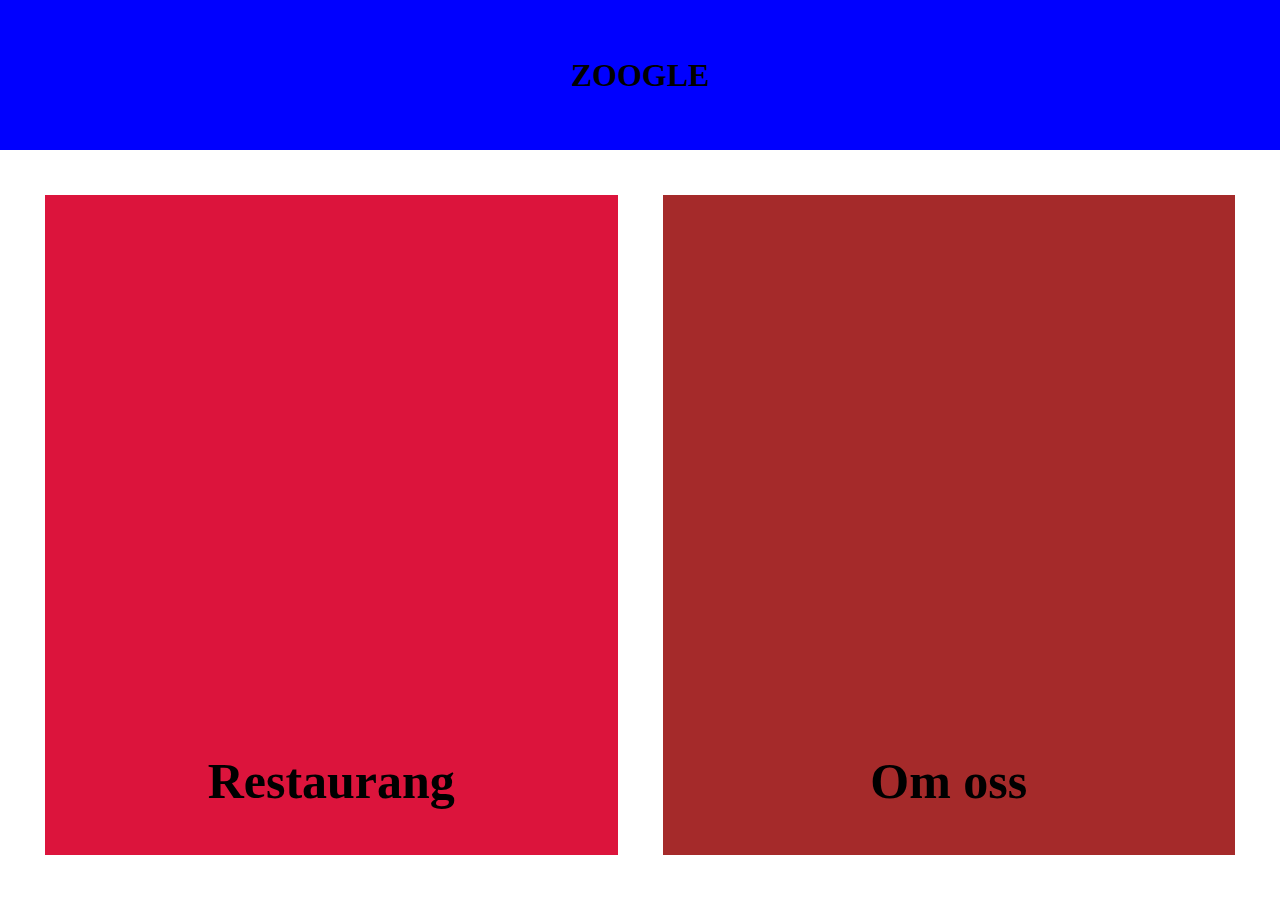
==== index.html @ 03f02984 "Jag fixade de flexboxar som behövdes för landing pagen och lade dem i en gridwrapper samt började st" ====
<!DOCTYPE html>
<html lang="en">
<head>
    <meta charset="UTF-8">
    <meta http-equiv="X-UA-Compatible" content="IE=edge">
    <meta name="viewport" content="width=device-width, initial-scale=1.0">
    <title>ZOOGLE</title>
    <link rel="stylesheet" href="css/style.css">
</head>
<body>
    <div id="gridwrapper">
        <header>
            <h1>ZOOGLE</h1>
        </header>
        <section id="s1">
            <h2>Restaurang</h2>
        </section>
        <section id="s2">
            <h2>Om oss</h2>
        </section>
    </div>
</body>
</html>
---- css/style.css ----
* {
    margin: 0;
    padding: 0;
}

#gridwrapper {
    display: grid;
    grid-template-columns: 50vw 50vw;
    grid-template-rows: 1fr 5fr;
    grid-template-areas: 
    "he he"
    "s1 s2";
    height: 100vh;
    width: 100vw;
}

header {
    display: flex;
    grid-area: he;
    background-color: blue;
    justify-content: center;
    align-items: center;
}

#s1 {
    display: flex;
    grid-area: s1;
    margin: 5vh;
    margin-right: 2.5vh;
    background-color: crimson;
    justify-content: center;
    align-items: flex-end;
}

#s2 {
    display: flex;
    grid-area: s2;
    margin: 5vh;
    margin-left: 2.5vh;
    background-color: brown;
    justify-content: center;
    align-items: flex-end;
}

h2 {
    margin-bottom: 5vh;
    font-size: 50px;
}
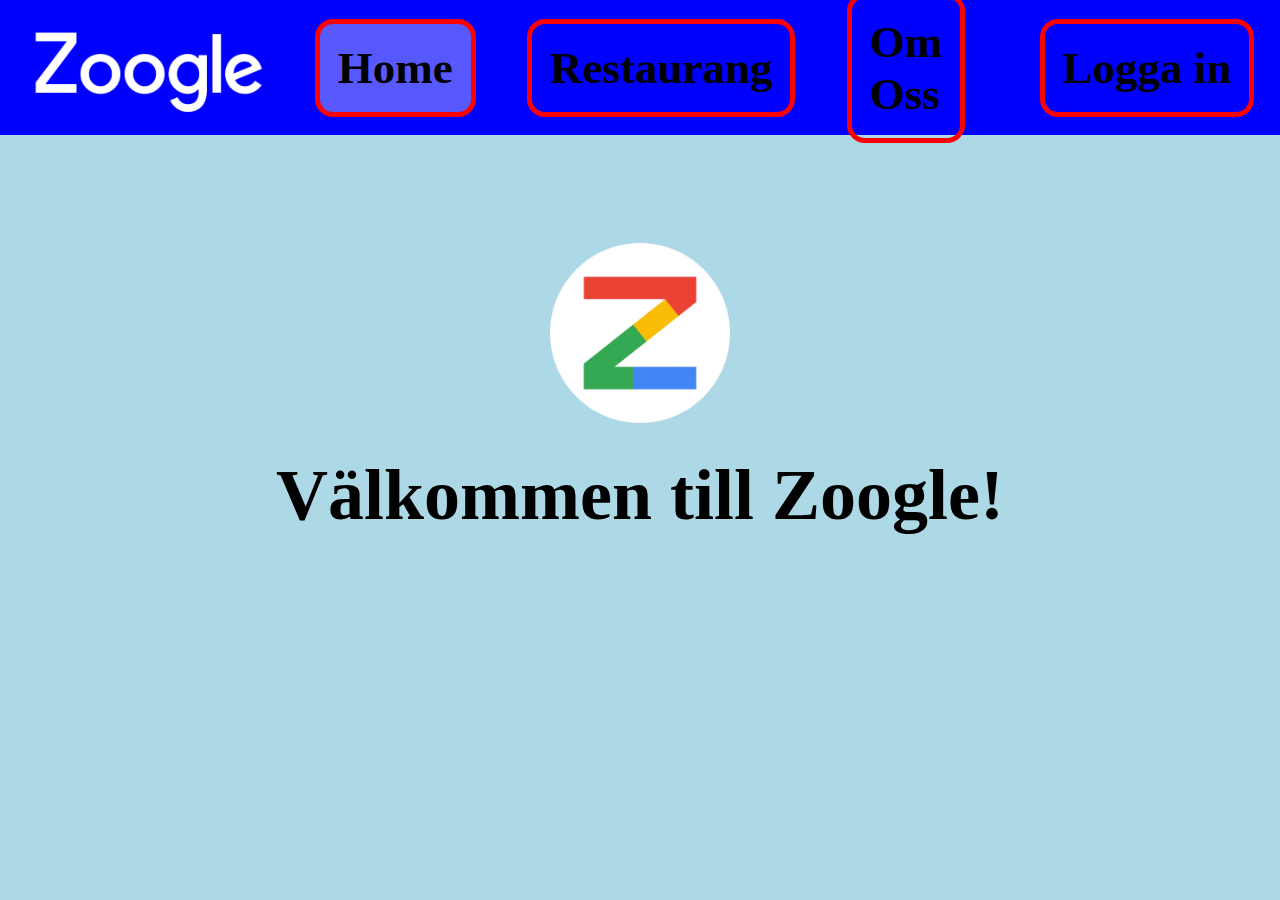
==== commit e8c8840b: "fixade så att man, på tabbarna, kunde se vilken tab man är inne på." ====
--- a/index.html
+++ b/index.html
@@ -8,16 +8,28 @@
     <link rel="stylesheet" href="css/style.css">
 </head>
 <body>
-    <div id="gridwrapper">
-        <header>
-            <h1>ZOOGLE</h1>
-        </header>
-        <section id="s1">
-            <h2>Restaurang</h2>
+    <header>
+        <section id="header1">
+            <img src="/img/Logo/Logo.png" alt="Bild på loggan" id="Logo">
         </section>
-        <section id="s2">
-            <h2>Om oss</h2>
+        <section id="header2">
+            <section id="home">
+                <a href="index.html"><h2 class="main_button" id="current_page">Home</h2></a>
+            </section>
+            <section id="restaurang">
+                <a href="Restaurang.html"><h2 class="main_button">Restaurang</h2></a>
+            </section>
+            <section id="om_oss">
+                <a href="Om_oss.html"><h2 class="main_button">Om Oss</h2></a>
+            </section>
         </section>
+        <section id="header3">
+            <h2 class="main_button">Logga in</h2>
+        </section>
+    </header>
+    <div id="main_page_index">
+        <img src="/img/Logo/Logo_small.png" alt="logo small" id="Logo_small">
+        <h2>Välkommen till Zoogle!</h2>
     </div>
 </body>
 </html>--- a/css/style.css
+++ b/css/style.css
@@ -3,46 +3,82 @@
     padding: 0;
 }
 
-#gridwrapper {
+header {
     display: grid;
-    grid-template-columns: 50vw 50vw;
-    grid-template-rows: 1fr 5fr;
+    grid-template-columns: 25vw 50vw 25vw;
+    grid-template-rows: 15vh;
     grid-template-areas: 
-    "he he"
-    "s1 s2";
-    height: 100vh;
+    "he1 he2 he3";
+    height: 15vh;
     width: 100vw;
+    background-color: blue;
 }
 
-header {
+.main_button {
+    font-size: 5vh;
+    margin: 2vh 2vw;
+    padding: 2vh;
+    border: 5px solid red;
+    border-radius: 2vh;
+    cursor: pointer;
+    color: black;
+}
+
+#current_page {
+    background-color: rgb(88, 88, 255);
+}
+
+.main_button:hover {
+    background-color: rgba(255, 255, 255, 0.2);
+}
+
+a {
+    text-decoration: none;
+}
+
+#header1 {
     display: flex;
-    grid-area: he;
-    background-color: blue;
+    grid-area: he1;
+    justify-content: left;
+    align-items: center;
+}
+
+ #header2 {
+    display: flex;
+    grid-area: he2;
     justify-content: center;
     align-items: center;
 }
 
-#s1 {
+#header3 {
     display: flex;
-    grid-area: s1;
-    margin: 5vh;
-    margin-right: 2.5vh;
-    background-color: crimson;
-    justify-content: center;
-    align-items: flex-end;
+    grid-area: he3;
+    justify-content: right;
+    align-items: center;
 }
 
-#s2 {
-    display: flex;
-    grid-area: s2;
-    margin: 5vh;
-    margin-left: 2.5vh;
-    background-color: brown;
-    justify-content: center;
-    align-items: flex-end;
+#Logo {
+    filter: invert();
+    height: 10vh;
+    margin-left: 2vw;
+    margin-top: 1vh;
 }
 
-h2 {
-    margin-bottom: 5vh;
-    font-size: 50px;
+#Logo_small { 
+    height: 20vh;
+    width: auto;
+    margin-top: 12vh;
+    margin-bottom: 3vh;
+}
+
+#main_page_index > h2 {
+    font-size: 8vh;
+}
+
+#main_page_index {
+    display: block;
+    height: 85vh;
+    width: 100vw;
+    background-color: lightblue;
+    text-align: center;
 }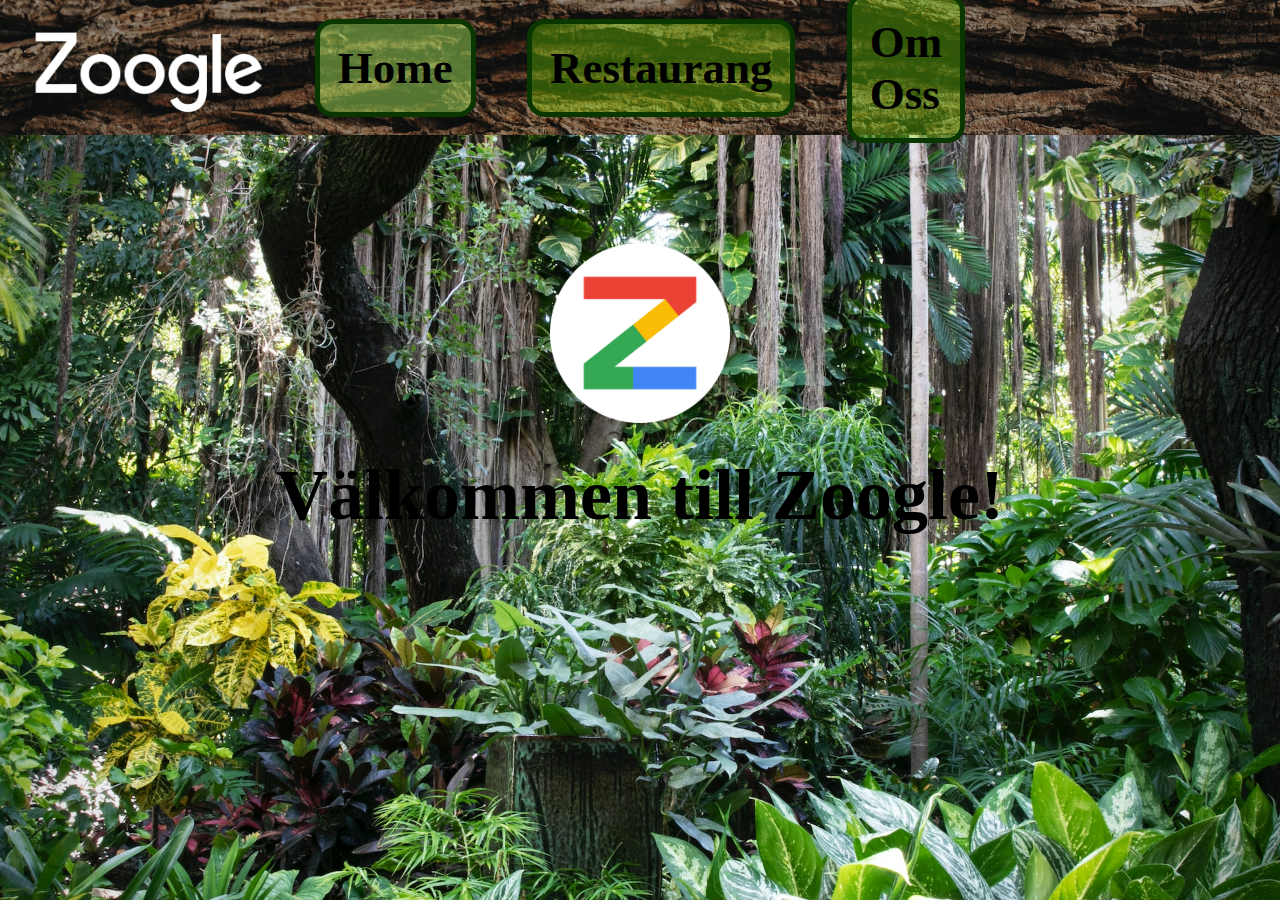
==== commit 26e40eda: "Fixade backgrundsbilder till sidorna samt croppade bilder till en kvadratisk och mindre form. Fixade" ====
--- a/index.html
+++ b/index.html
@@ -24,10 +24,10 @@
             </section>
         </section>
         <section id="header3">
-            <h2 class="main_button">Logga in</h2>
+            
         </section>
     </header>
-    <div id="main_page_index">
+    <div class="main_page" id="main_page_index">
         <img src="/img/Logo/Logo_small.png" alt="logo small" id="Logo_small">
         <h2>Välkommen till Zoogle!</h2>
     </div>
--- a/css/style.css
+++ b/css/style.css
@@ -11,25 +11,28 @@
     "he1 he2 he3";
     height: 15vh;
     width: 100vw;
-    background-color: blue;
+    background-color: rgb(35, 114, 6);
+    background-image: url(/img/misc/bark_background.jpg);
+    background-size: cover;
 }
 
 .main_button {
     font-size: 5vh;
     margin: 2vh 2vw;
     padding: 2vh;
-    border: 5px solid red;
+    border: 5px solid rgb(10, 54, 0);
     border-radius: 2vh;
     cursor: pointer;
     color: black;
+    background-color: rgba(132, 255, 0, 0.3); ;
 }
 
 #current_page {
-    background-color: rgb(88, 88, 255);
+    background-color: rgba(181, 255, 102, 0.436);
 }
 
 .main_button:hover {
-    background-color: rgba(255, 255, 255, 0.2);
+    background-color: rgba(215, 255, 172, 0.3);
 }
 
 a {
@@ -75,10 +78,72 @@
     font-size: 8vh;
 }
 
+.main_page {
+    height: 85vh;
+    width: 100vw;
+    background-image: url(/img/misc/Rainforest_background.jpg);
+    background-size: cover;
+}
+
 #main_page_index {
     display: block;
-    height: 85vh;
-    width: 100vw;
-    background-color: lightblue;
     text-align: center;
+}
+
+#main_page_restaurang {
+    display: grid;
+    grid-template-columns: 120px 500px;
+    grid-template-rows: 80px 120px 120px 120px;
+    grid-template-areas: 
+    "titel titel"
+    "bild1 text1"
+    "bild2 text2"
+    "bild3 text3";
+    justify-content: center;
+    height: fit-content;
+    padding-top: 5vh;
+    padding-bottom: 10vh;
+    row-gap: 5vh;
+    column-gap: 4vw;
+}
+
+#menu_title {
+    grid-area: titel;
+    display: block;
+    font-size: 50px;
+    text-align: center;
+    color: white;
+}
+
+#bild_1 {
+    grid-area: bild1;
+    height: 120px;
+}
+
+#text_1 {
+    grid-area: text1;
+    background-color: rgb(255, 255, 255);
+}
+
+#bild_2 {
+    grid-area: bild2;
+    height: 120px;
+}
+
+#text_2 {
+    grid-area: text2;
+    background-color: rgb(255, 255, 255);
+}
+
+#bild_3 {
+    grid-area: bild3;
+    height: 120px;
+}
+
+#text_3 {
+    grid-area: text3;
+    background-color: rgb(255, 255, 255);
+}
+
+.menu_items {
 }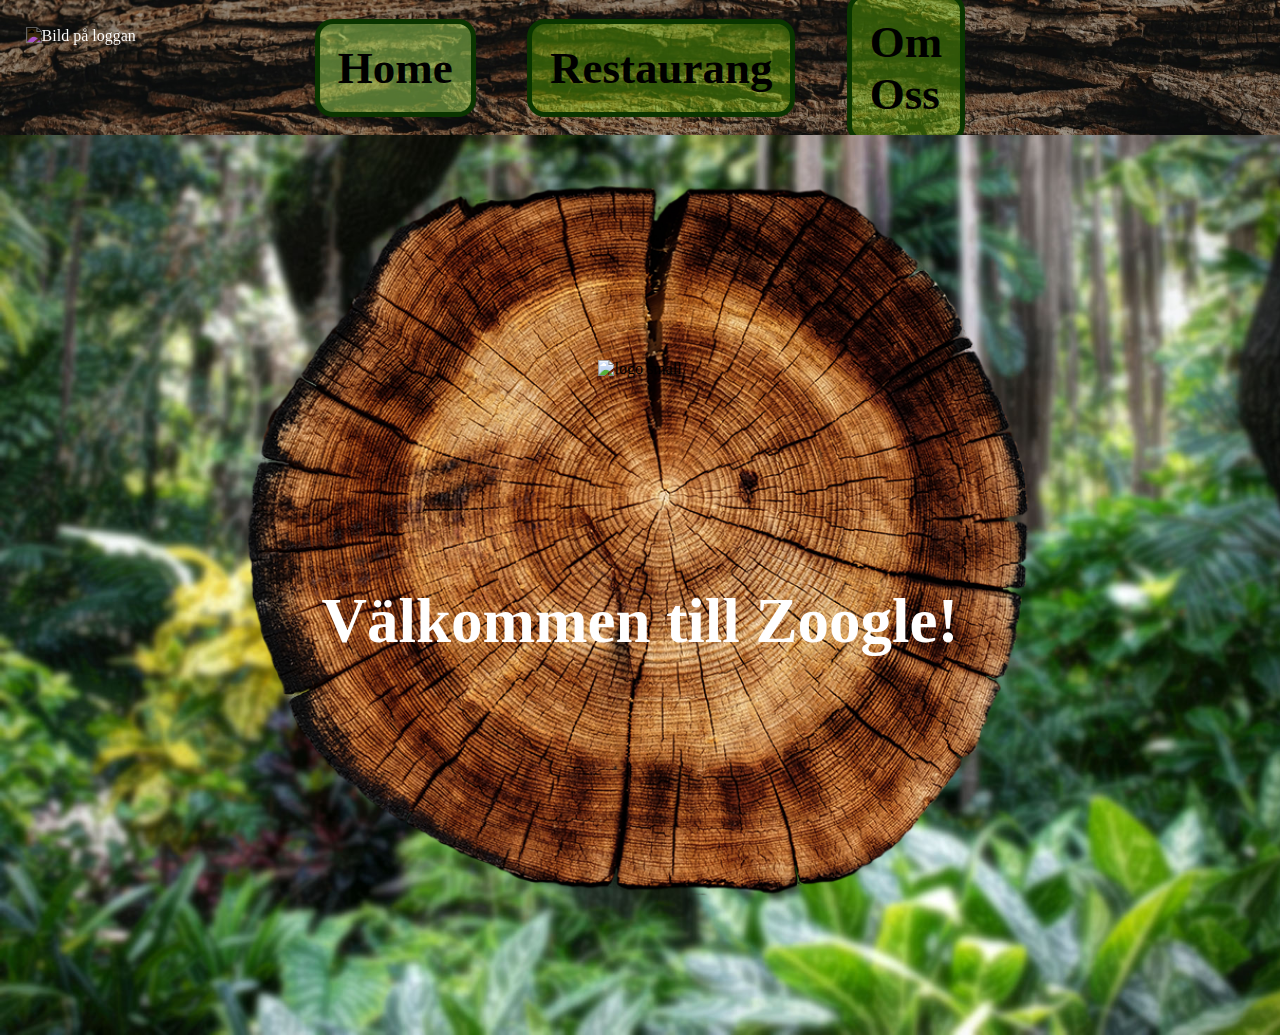
==== commit d25a7eb9: "fixade en bakgrund för titel och logga av index sidan, inte mycket annat" ====
--- a/index.html
+++ b/index.html
@@ -10,7 +10,7 @@
 <body>
     <header>
         <section id="header1">
-            <img src="/img/Logo/Logo.png" alt="Bild på loggan" id="Logo">
+            <img src="/img/logo/Logo.png" alt="Bild på loggan" id="Logo">
         </section>
         <section id="header2">
             <section id="home">
@@ -28,7 +28,8 @@
         </section>
     </header>
     <div class="main_page" id="main_page_index">
-        <img src="/img/Logo/Logo_small.png" alt="logo small" id="Logo_small">
+        <img src="/img/backgrounds/Logo_background.png" alt="backgrund" id="Logo_background">
+        <img src="/img/logo/Logo_small.png" alt="logo small" id="Logo_small">
         <h2>Välkommen till Zoogle!</h2>
     </div>
 </body>
--- a/css/style.css
+++ b/css/style.css
@@ -12,7 +12,7 @@
     height: 15vh;
     width: 100vw;
     background-color: rgb(35, 114, 6);
-    background-image: url(/img/misc/bark_background.jpg);
+    background-image: url(/img/backgrounds/bark_background.jpg);
     background-size: cover;
 }
 
@@ -67,30 +67,54 @@
     margin-top: 1vh;
 }
 
+.main_page {
+    display: flex;
+    width: 100vw;
+    background-image: url(/img/backgrounds/Rainforest_background.jpg);
+    background-size: cover;
+    justify-content: center;
+}
+
+#main_page_index {
+    position: relative;
+    display: flex;
+    justify-content: center;
+    height: 100vh;
+    width: 100vw;
+}
+
+#main_page_om_oss {
+    height: 100vh;
+}
+
+
 #Logo_small { 
+    position: absolute;
     height: 20vh;
     width: auto;
-    margin-top: 12vh;
+    margin-top: 25vh;
     margin-bottom: 3vh;
+    z-index: 1;
 }
 
 #main_page_index > h2 {
-    font-size: 8vh;
+    position: absolute;
+    font-size: 7vh;
+    z-index: 1;
+    margin-top: 50vh;
+    color: white;
 }
 
-.main_page {
-    height: 85vh;
-    width: 100vw;
-    background-image: url(/img/misc/Rainforest_background.jpg);
-    background-size: cover;
+#Logo_background {
+    position: absolute;
+    top: 0;
+    z-index: 0;
+    height: 80vh;
+    width: auto;
+    margin-top: 5vh;
 }
 
-#main_page_index {
-    display: block;
-    text-align: center;
-}
-
-#main_page_restaurang {
+#menu_grid_wrapper {
     display: grid;
     grid-template-columns: 120px 500px;
     grid-template-rows: 80px 120px 120px 120px;
@@ -103,8 +127,16 @@
     height: fit-content;
     padding-top: 5vh;
     padding-bottom: 10vh;
-    row-gap: 5vh;
-    column-gap: 4vw;
+    row-gap: 60px;
+    column-gap: 40px;
+    height: fit-content;
+    width: fit-content;
+    background-image: url(/img/backgrounds/menu_background.jpg);
+    background-size: cover;
+    margin-top: 50px;
+    margin-bottom: 50px;
+    padding: 20px 50px 50px 50px;
+    border: 15px ridge rgb(179, 130, 16);
 }
 
 #menu_title {
@@ -118,32 +150,33 @@
 #bild_1 {
     grid-area: bild1;
     height: 120px;
+    border: 5px ridge rgb(179, 130, 16);
 }
 
 #text_1 {
     grid-area: text1;
-    background-color: rgb(255, 255, 255);
+    color: white;
 }
 
 #bild_2 {
     grid-area: bild2;
     height: 120px;
+    border: 5px ridge rgb(179, 130, 16);
 }
 
 #text_2 {
     grid-area: text2;
-    background-color: rgb(255, 255, 255);
+    color: white;
 }
 
 #bild_3 {
     grid-area: bild3;
     height: 120px;
+    border: 5px ridge rgb(179, 130, 16);
 }
 
 #text_3 {
     grid-area: text3;
-    background-color: rgb(255, 255, 255);
+    color: white;
 }
 
-.menu_items {
-}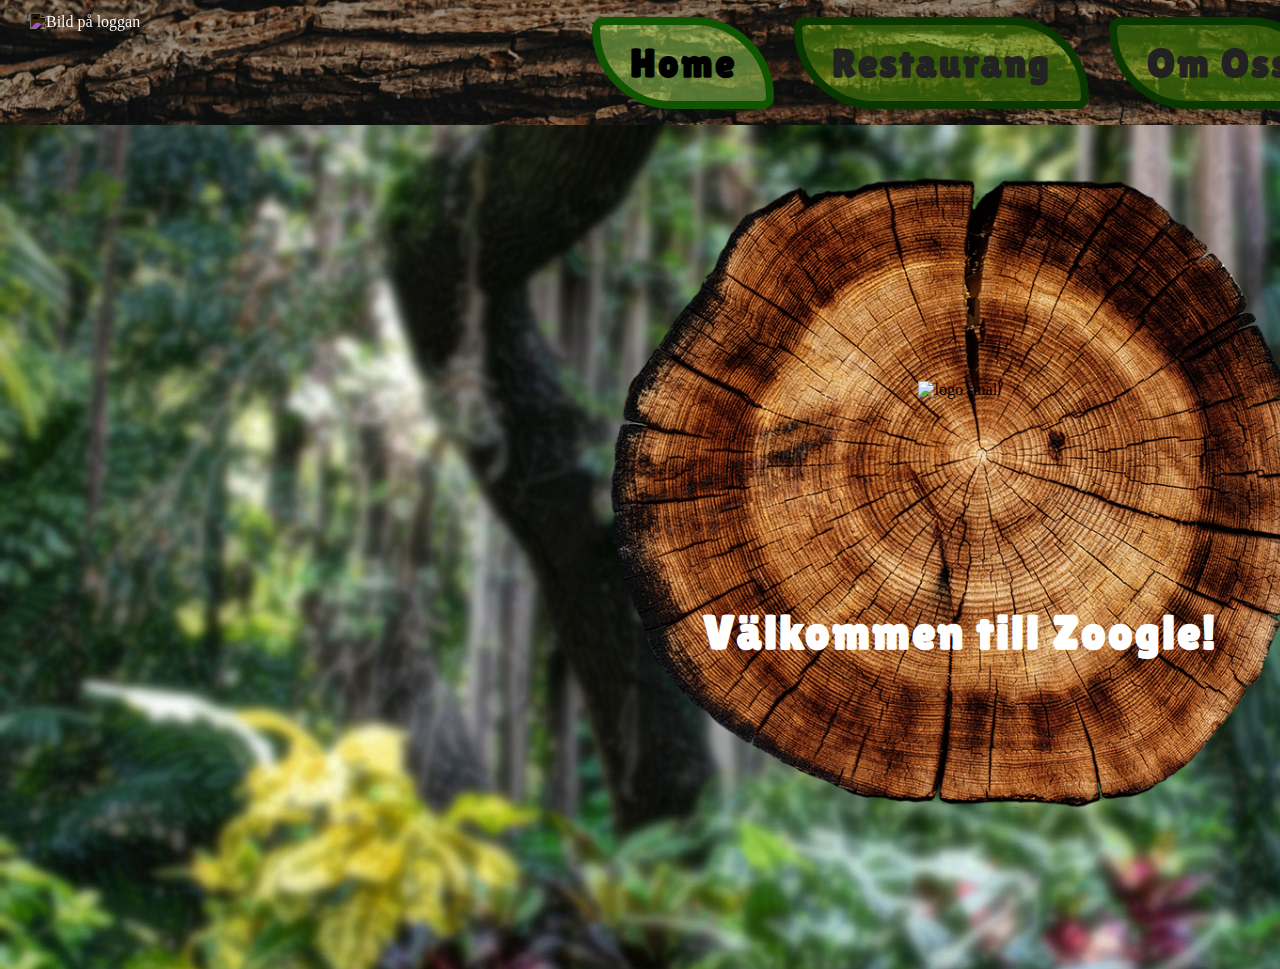
==== commit be41326e: "ändrade måttyp på alla delar av min sida och fixade lite andra saker" ====
--- a/index.html
+++ b/index.html
@@ -23,14 +23,12 @@
                 <a href="Om_oss.html"><h2 class="main_button">Om Oss</h2></a>
             </section>
         </section>
-        <section id="header3">
-            
-        </section>
     </header>
     <div class="main_page" id="main_page_index">
         <img src="/img/backgrounds/Logo_background.png" alt="backgrund" id="Logo_background">
         <img src="/img/logo/Logo_small.png" alt="logo small" id="Logo_small">
         <h2>Välkommen till Zoogle!</h2>
     </div>
+    
 </body>
 </html>--- a/css/style.css
+++ b/css/style.css
@@ -1,34 +1,47 @@
+@import url('https://fonts.googleapis.com/css2?family=Lilita+One&display=swap');
+
 * {
     margin: 0;
     padding: 0;
+    box-sizing: border-box;
+}
+
+h2 {
+    font-family: 'Lilita One';
+    letter-spacing: 2px;
+}
+
+p {
+    font-family: 'Lilita One';
 }
 
 header {
     display: grid;
-    grid-template-columns: 25vw 50vw 25vw;
-    grid-template-rows: 15vh;
+    grid-template-columns: 480px 960px 480px;
     grid-template-areas: 
-    "he1 he2 he3";
-    height: 15vh;
-    width: 100vw;
+    "he1 he2 .";
+    height: 125px;
+    width: 1920px;
     background-color: rgb(35, 114, 6);
     background-image: url(/img/backgrounds/bark_background.jpg);
     background-size: cover;
 }
 
 .main_button {
-    font-size: 5vh;
-    margin: 2vh 2vw;
-    padding: 2vh;
-    border: 5px solid rgb(10, 54, 0);
-    border-radius: 2vh;
+    font-size: 40px;
+    margin: 10px;
+    padding: 15px 30px;
+    border: 8px solid rgb(10, 54, 0);
+    border-radius: 15px 100px;
     cursor: pointer;
-    color: black;
+    color: rgb(34, 34, 34);
     background-color: rgba(132, 255, 0, 0.3); ;
 }
 
 #current_page {
     background-color: rgba(181, 255, 102, 0.436);
+    color: black;
+    border-color: rgb(16, 85, 0);
 }
 
 .main_button:hover {
@@ -53,23 +66,16 @@
     align-items: center;
 }
 
-#header3 {
-    display: flex;
-    grid-area: he3;
-    justify-content: right;
-    align-items: center;
-}
-
 #Logo {
     filter: invert();
-    height: 10vh;
-    margin-left: 2vw;
-    margin-top: 1vh;
+    height: 100px;
+    margin-left: 30px;
 }
 
 .main_page {
     display: flex;
-    width: 100vw;
+    width: 1920px;
+    height: 844px;
     background-image: url(/img/backgrounds/Rainforest_background.jpg);
     background-size: cover;
     justify-content: center;
@@ -79,29 +85,21 @@
     position: relative;
     display: flex;
     justify-content: center;
-    height: 100vh;
-    width: 100vw;
-}
-
-#main_page_om_oss {
-    height: 100vh;
-}
-
+}
 
 #Logo_small { 
     position: absolute;
-    height: 20vh;
+    height: 160px;
     width: auto;
-    margin-top: 25vh;
-    margin-bottom: 3vh;
+    margin-top: 256px;
     z-index: 1;
 }
 
 #main_page_index > h2 {
     position: absolute;
-    font-size: 7vh;
+    font-size: 48px;
     z-index: 1;
-    margin-top: 50vh;
+    margin-top: 480px;
     color: white;
 }
 
@@ -109,9 +107,9 @@
     position: absolute;
     top: 0;
     z-index: 0;
-    height: 80vh;
+    height: 640px;
     width: auto;
-    margin-top: 5vh;
+    margin-top: 48px;
 }
 
 #menu_grid_wrapper {
@@ -125,8 +123,6 @@
     "bild3 text3";
     justify-content: center;
     height: fit-content;
-    padding-top: 5vh;
-    padding-bottom: 10vh;
     row-gap: 60px;
     column-gap: 40px;
     height: fit-content;
@@ -137,6 +133,7 @@
     margin-bottom: 50px;
     padding: 20px 50px 50px 50px;
     border: 15px ridge rgb(179, 130, 16);
+    border-radius: 5px;
 }
 
 #menu_title {
@@ -147,10 +144,14 @@
     color: white;
 }
 
+.menu_items {
+    height: 120px;
+    border: 8px ridge rgb(179, 130, 16);
+    border-radius: 2px;
+}
+
 #bild_1 {
     grid-area: bild1;
-    height: 120px;
-    border: 5px ridge rgb(179, 130, 16);
 }
 
 #text_1 {
@@ -160,8 +161,6 @@
 
 #bild_2 {
     grid-area: bild2;
-    height: 120px;
-    border: 5px ridge rgb(179, 130, 16);
 }
 
 #text_2 {
@@ -171,8 +170,6 @@
 
 #bild_3 {
     grid-area: bild3;
-    height: 120px;
-    border: 5px ridge rgb(179, 130, 16);
 }
 
 #text_3 {
@@ -180,3 +177,41 @@
     color: white;
 }
 
+#main_page_om_oss {
+    display: flex;
+    height: 960px;
+    flex-direction: column;
+    align-items: center;
+}
+
+.rubrik {
+    font-size: 50px;
+    color: rgb(255, 255, 255);
+    margin-bottom: 30px;
+}
+
+#om_oss_flex-container {
+    display: flex;
+    width: 1200px;
+    justify-content: center;
+    align-items: center;
+    flex-wrap: wrap;
+}
+
+.personal {
+    display: flex;
+    margin: 10px;
+    height: fit-content;
+    background-color: white;
+    justify-content: center;
+    align-items: center;
+    flex-wrap: wrap;
+    border: 8px ridge rgb(62, 40, 10);
+    border-radius: 5px;
+    flex-direction: column;
+    padding: 10px;
+}
+
+#portrait {
+    margin: 10px;
+}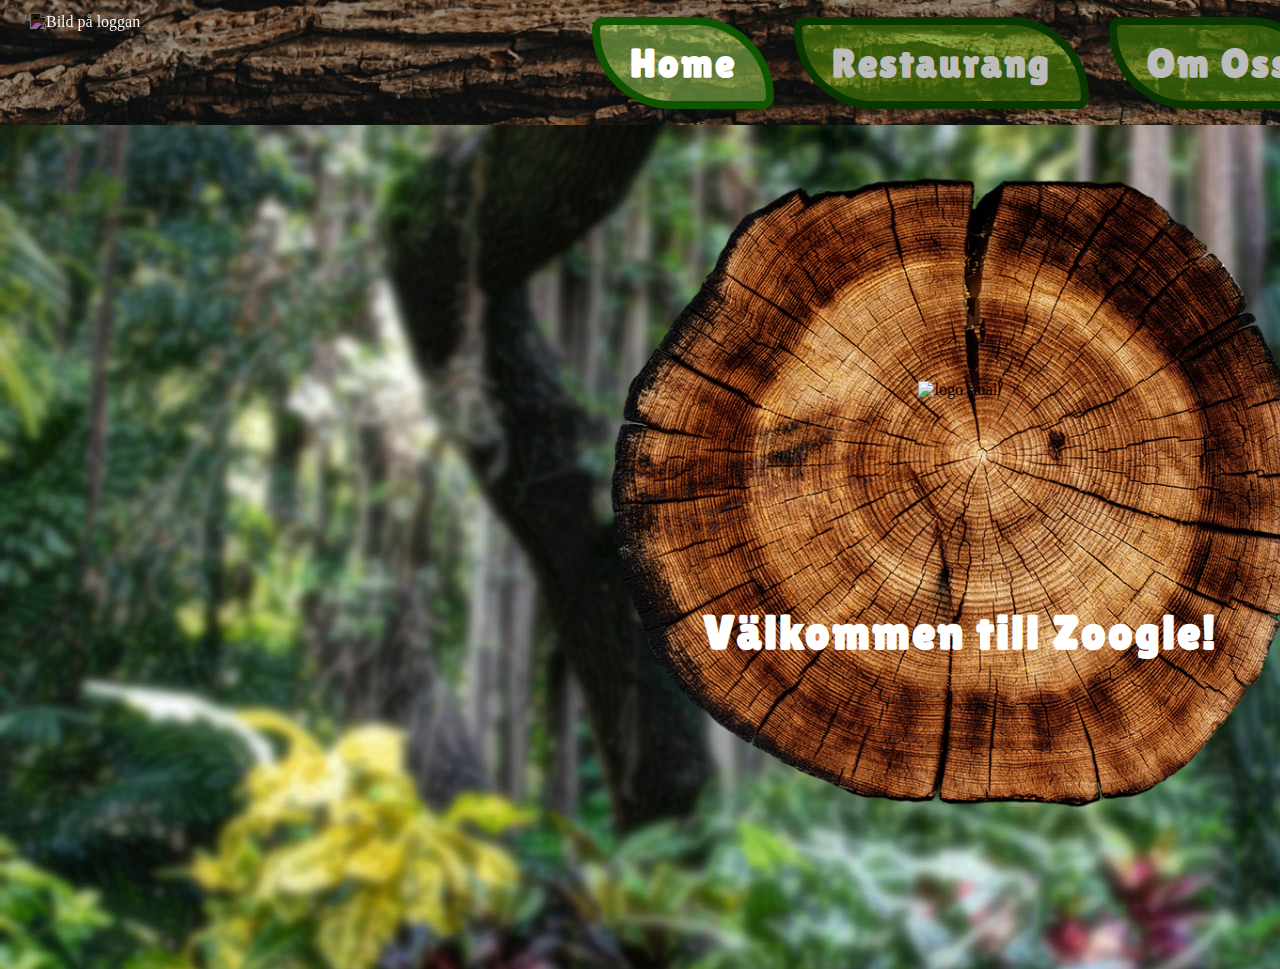
==== commit 621ca0bb: "fixade lite mått" ====
--- a/index.html
+++ b/index.html
@@ -10,23 +10,23 @@
 <body>
     <header>
         <section id="header1">
-            <img src="/img/logo/Logo.png" alt="Bild på loggan" id="Logo">
+            <img src="/img/logo/logo.png" alt="Bild på loggan" id="Logo">
         </section>
         <section id="header2">
             <section id="home">
                 <a href="index.html"><h2 class="main_button" id="current_page">Home</h2></a>
             </section>
             <section id="restaurang">
-                <a href="Restaurang.html"><h2 class="main_button">Restaurang</h2></a>
+                <a href="restaurang.html"><h2 class="main_button">Restaurang</h2></a>
             </section>
             <section id="om_oss">
-                <a href="Om_oss.html"><h2 class="main_button">Om Oss</h2></a>
+                <a href="om_oss.html"><h2 class="main_button">Om Oss</h2></a>
             </section>
         </section>
     </header>
     <div class="main_page" id="main_page_index">
-        <img src="/img/backgrounds/Logo_background.png" alt="backgrund" id="Logo_background">
-        <img src="/img/logo/Logo_small.png" alt="logo small" id="Logo_small">
+        <img src="/img/backgrounds/Logo_background.png" alt="backgrund" id="logo_background">
+        <img src="/img/logo/logo_small.png" alt="logo small" id="logo_small">
         <h2>Välkommen till Zoogle!</h2>
     </div>
     
--- a/css/style.css
+++ b/css/style.css
@@ -34,13 +34,13 @@
     border: 8px solid rgb(10, 54, 0);
     border-radius: 15px 100px;
     cursor: pointer;
-    color: rgb(34, 34, 34);
+    color: rgb(189, 189, 189);
     background-color: rgba(132, 255, 0, 0.3); ;
 }
 
 #current_page {
     background-color: rgba(181, 255, 102, 0.436);
-    color: black;
+    color: rgb(255, 255, 255);
     border-color: rgb(16, 85, 0);
 }
 
@@ -87,7 +87,7 @@
     justify-content: center;
 }
 
-#Logo_small { 
+#logo_small { 
     position: absolute;
     height: 160px;
     width: auto;
@@ -103,7 +103,7 @@
     color: white;
 }
 
-#Logo_background {
+#logo_background {
     position: absolute;
     top: 0;
     z-index: 0;
@@ -112,10 +112,14 @@
     margin-top: 48px;
 }
 
+#main_page_restaurang {
+    height: 1200px;
+}
+
 #menu_grid_wrapper {
     display: grid;
-    grid-template-columns: 120px 500px;
-    grid-template-rows: 80px 120px 120px 120px;
+    grid-template-columns: 200px 500px;
+    grid-template-rows: 80px 200px 200px 200px;
     grid-template-areas: 
     "titel titel"
     "bild1 text1"
@@ -129,7 +133,7 @@
     width: fit-content;
     background-image: url(/img/backgrounds/menu_background.jpg);
     background-size: cover;
-    margin-top: 50px;
+    margin-top: 100px;
     margin-bottom: 50px;
     padding: 20px 50px 50px 50px;
     border: 15px ridge rgb(179, 130, 16);
@@ -145,8 +149,8 @@
 }
 
 .menu_items {
-    height: 120px;
-    border: 8px ridge rgb(179, 130, 16);
+    height: 200px;
+    border: 15px ridge rgb(179, 130, 16);
     border-radius: 2px;
 }
 
@@ -157,6 +161,7 @@
 #text_1 {
     grid-area: text1;
     color: white;
+    font-size: 25px;
 }
 
 #bild_2 {
@@ -166,6 +171,7 @@
 #text_2 {
     grid-area: text2;
     color: white;
+    font-size: 25px;
 }
 
 #bild_3 {
@@ -175,24 +181,33 @@
 #text_3 {
     grid-area: text3;
     color: white;
+    font-size: 25px;
 }
 
 #main_page_om_oss {
-    display: flex;
-    height: 960px;
-    flex-direction: column;
-    align-items: center;
+    padding-top: 50px;
+    display: grid;
+    grid-template-columns: 360px 1200px 360px;
+    grid-template-rows: 100px 750px;
+    grid-template-areas: 
+    '. rub .'
+    '. art .';
+    height: 1000px;
 }
 
 .rubrik {
+    grid-area: rub;
     font-size: 50px;
     color: rgb(255, 255, 255);
     margin-bottom: 30px;
+    text-align: center;
+    color: white;
+  text-shadow: -3px -3px 0 #000, 3px -3px 0 #000, -3px 3px 0 #000, 3px 3px 0 #000;
 }
 
 #om_oss_flex-container {
-    display: flex;
-    width: 1200px;
+    grid-area: art;
+    display: flex;
     justify-content: center;
     align-items: center;
     flex-wrap: wrap;
